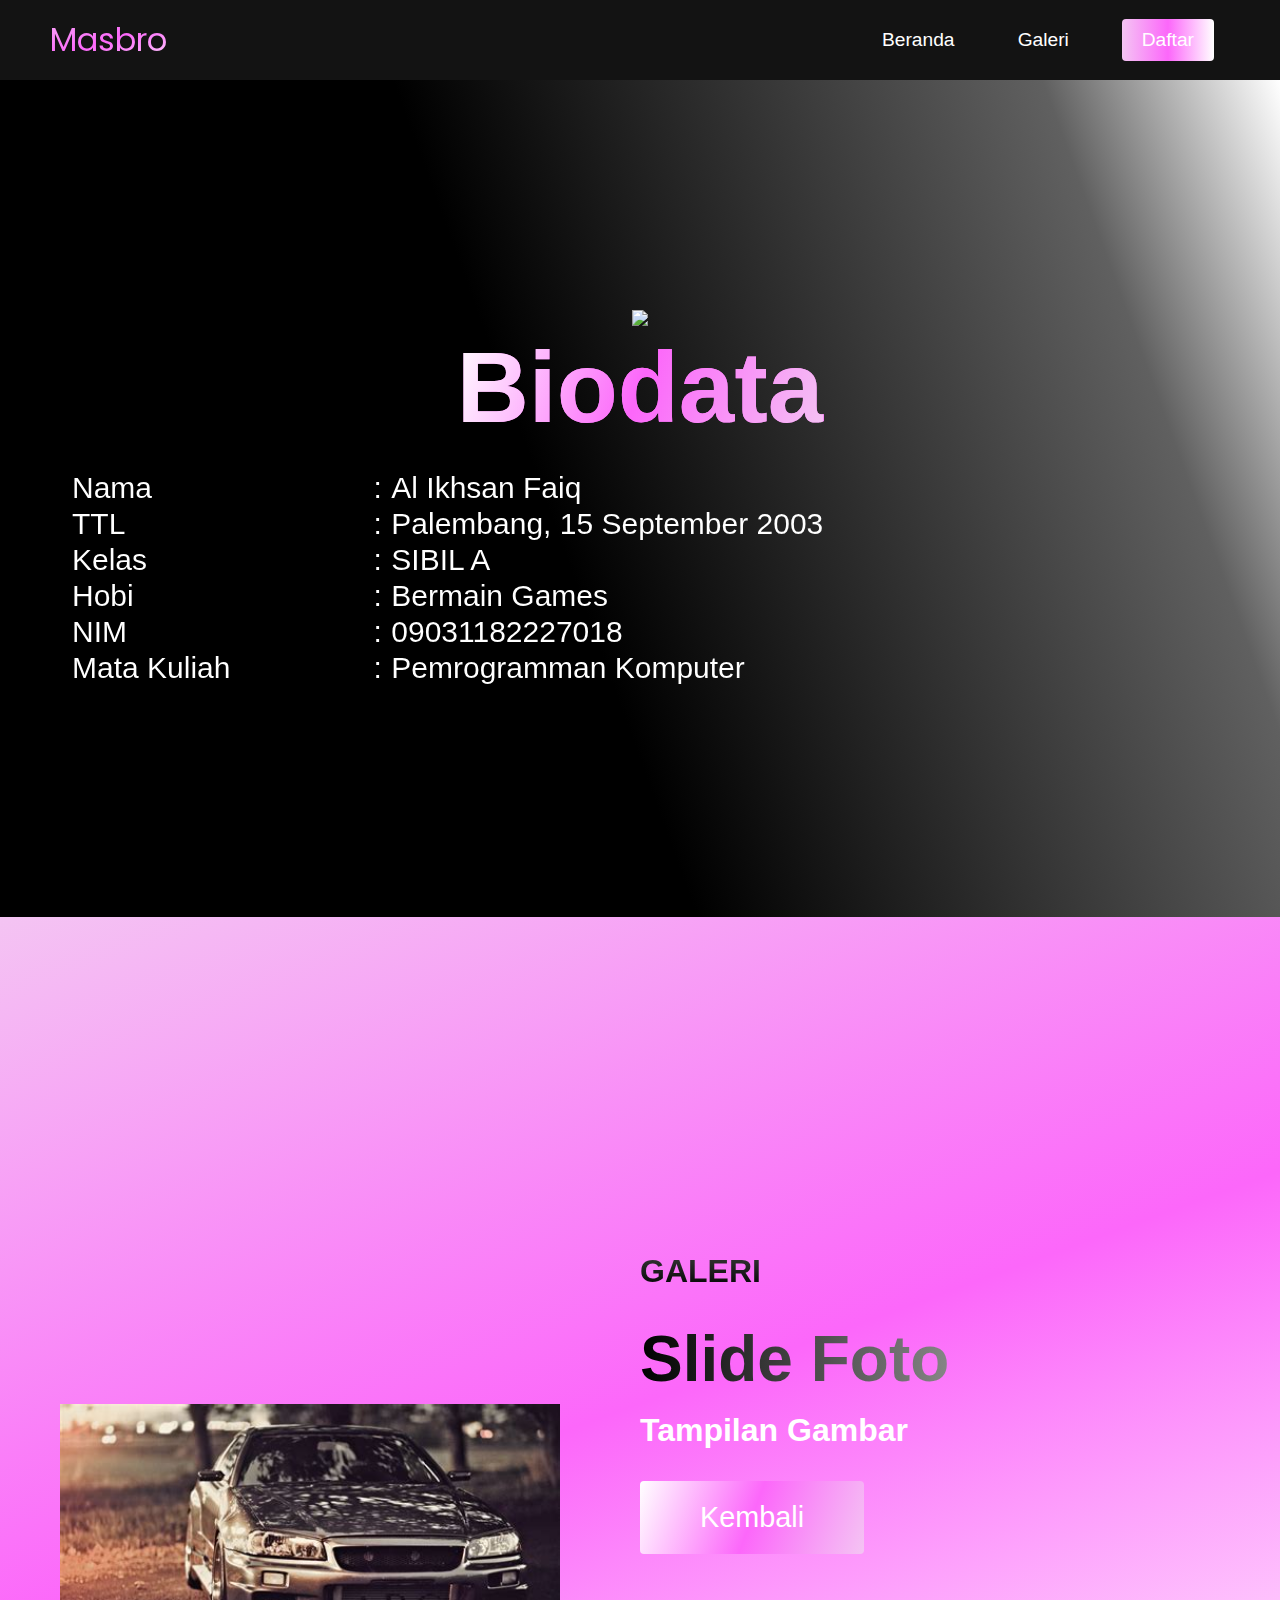
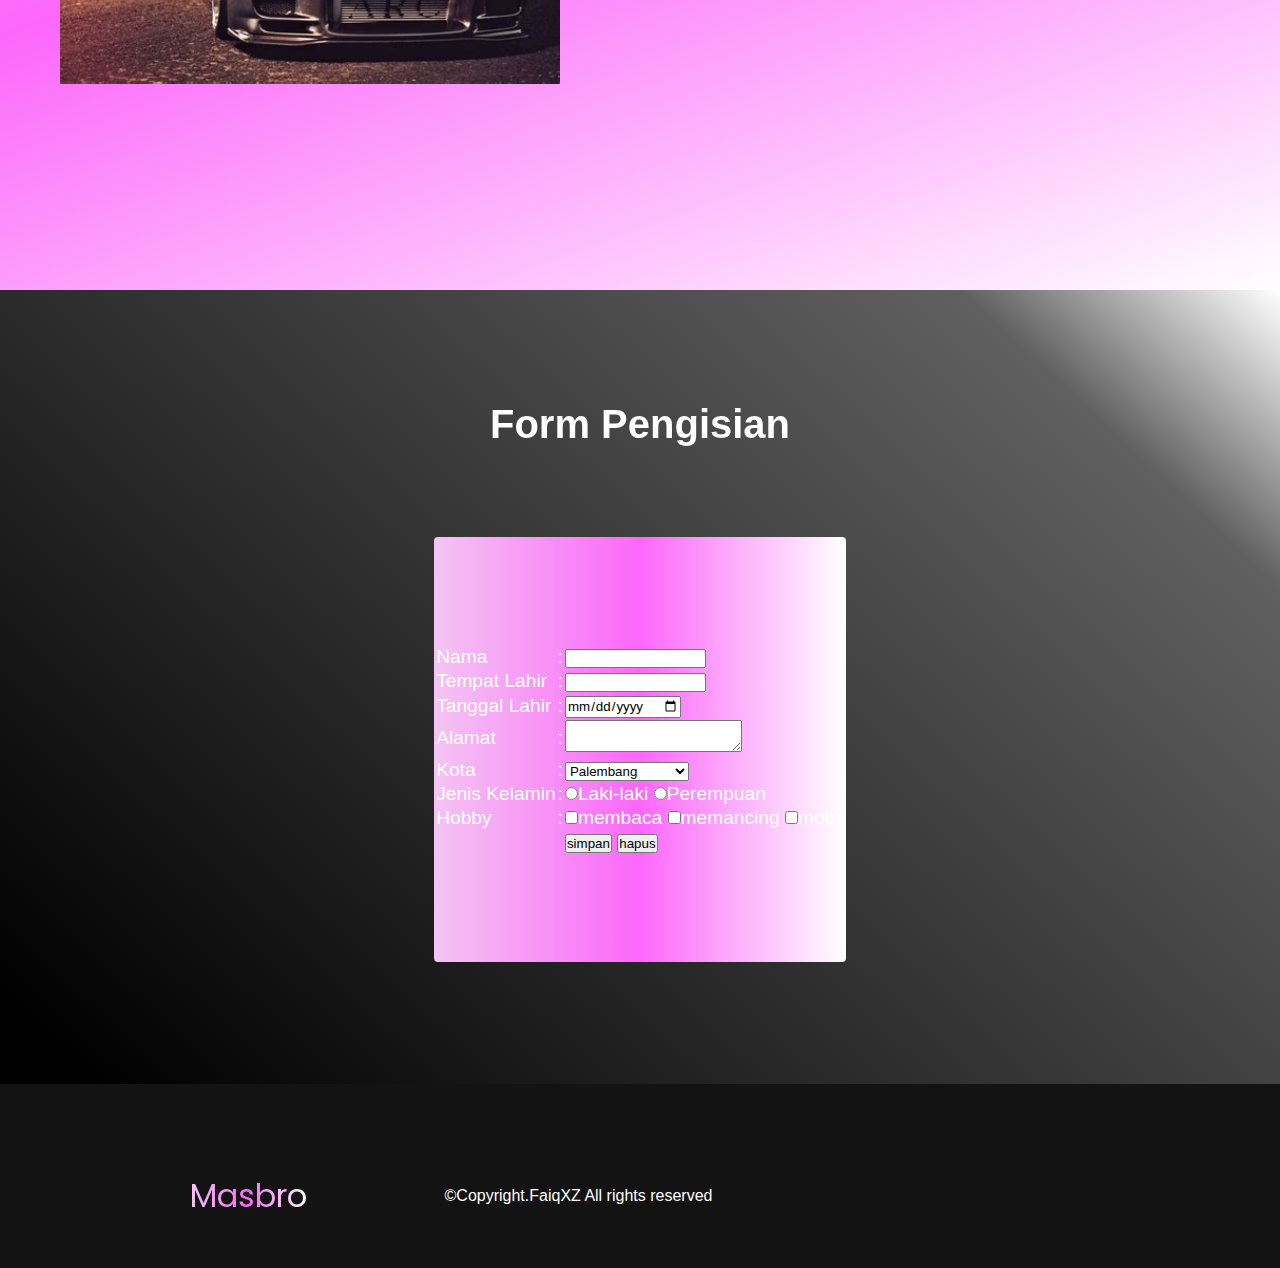
==== index.html @ 1ea8ff4d "Rename biodatapemrog.html to index.html" ====
<!DOCTYPE html>
<html lang="en">
  <head>
    <meta charset="UTF-8" />
    <meta http-equiv="X-UA-Compatible" content="IE=edge" />
    <meta name="viewport" content="width=device-width, initial-scale=1.0" />
    <link rel="stylesheet" href="biodata.css" />
    <link
      href="https://fonts.googleapis.com/css2?family=Poppins:ital,wght@1,800&display=swap"
      rel="stylesheet"
    />
    <link
      rel="stylesheet"
      href="https://use.fontawesome.com/releases/v5.14.0/css/all.css"
      integrity="sha384-HzLeBuhoNPvSl5KYnjx0BT+WB0QEEqLprO+NBkkk5gbc67FTaL7XIGa2w1L0Xbgc"
      crossorigin="anonymous"
    />

    <link rel="icon" type="image/x-icon" href="/Image/Zoro.gif" />
    <title>Biodata</title>
  </head>
  <body>
    <!--NAVBAR BIODATA-->
    <nav class="navbar">
      <div class="navbar__container">
        <a href="#home" id="navbar__logo">Masbro</a>
        <div class="navbar__toggle" id="mobile-menu">
          <span class="bar"></span>
          <span class="bar"></span>
          <span class="bar"></span>
        </div>
        <ul class="navbar__menu">
          <li class="navbar__item">
            <a href="#home" class="navbar__links" id="home-page">Beranda</a>
          </li>
          <li class="navbar__item">
            <a href="#about" class="navbar__links" id="about-page">Galeri</a>
          </li>
          <li class="navbar__btn">
            <a href="#services" class="button" id="services-page">Daftar</a>
          </li>
        </ul>
      </div>
    </nav>
    <!--MAIN BIODATA-->
    <div class="hero" id="home">
      <div class="hero__container">
        <div class="hero__image"><img src="/Image/gear5.gif" /></div>
        <h1 class="hero__heading"><span> Biodata </span></h1>
        <table class="hero__description">
          <tr>
            <td>Nama</td>
            <td>:</td>
            <td>Al Ikhsan Faiq</td>
          </tr>
          <tr>
            <td>TTL</td>
            <td>:</td>
            <td>Palembang, 15 September 2003</td>
          </tr>
          <tr>
            <td>Kelas</td>
            <td>:</td>
            <td>SIBIL A</td>
          </tr>
          <tr>
            <td>Hobi</td>
            <td>:</td>
            <td>Bermain Games</td>
          </tr>
          <tr>
            <td>NIM</td>
            <td>:</td>
            <td>09031182227018</td>
          </tr>
          <tr>
            <td>Mata Kuliah</td>
            <td>:</td>
            <td>Pemrogramman Komputer</td>
          </tr>
        </table>
      </div>
    </div>
    <!--GALERI--->
    <div class="main" id="about">
      <div class="main__container">
        <div class="main__img--container">
          <div class="main__img--card">
            <div class="slider">
              <img src="/Image/image1(r34).jpg" class="slide" />
              <img src="/Image/image2(s15).jpg" class="slide" />
              <img src="/Image/image3(240sx).jpg" class="slide" />
              <img src="/Image/image4(nsx).jpg" class="slide" />
              <img src="/Image/image5(mk4).jpg" class="slide" />
            </div>
            <i class="fas fa-layer-group"></i>
          </div>
        </div>
        <div class="main__content">
          <h1>Galeri</h1>
          <h2>Slide Foto</h2>
          <p>Tampilan Gambar</p>
          <button class="main__btn"><a href="#home">Kembali</a></button>
        </div>
      </div>
    </div>
    <!--Form-->
    <div class="services" id="services">
      <h1>Form Pengisian</h1>
      <div class="services__wrapper">
        <div class="services__card">
          <form action="form.php" method="post">
            <table class="forms">
              <tr>
                <td>Nama</td>
                <td>:</td>
                <td><input type="text" size="15" name="nama" required /></td>
              </tr>
              <tr>
                <td>Tempat Lahir</td>
                <td>:</td>
                <td>
                  <input type="text" size="15" name="Tempat_Lahir" required />
                </td>
              </tr>
              <tr>
                <td>Tanggal Lahir</td>
                <td>:</td>
                <td>
                  <input type="date" size="15" name="Tanggal_Lahir" required />
                </td>
              </tr>
              <tr>
                <td>Alamat</td>
                <td>:</td>
                <td><textarea name="alamat"> </textarea></td>
              </tr>
              <tr>
                <td>Kota</td>
                <td>:</td>
                <td>
                  <select name="kota">
                    <optgroup label="Sumatera Selatan">
                      <option value="Palembang">Palembang</option>
                      <option value="Lahat">Lahat</option>
                      <option value="pagaralam">pagaralam</option>
                    </optgroup>
                    <optgroup label="Jawa Barat">
                      <option value="cirebon">cirebon</option>
                      <option value="cikampek">cikampek</option>
                      <option value="tangerang">tangerang</option>
                    </optgroup>
                    <optgroup label="Jakarta">
                      <option value="jakarta utara">jakarta utara</option>
                      <option value="depok">depok</option>
                      <option value="jakarta selatan">jakarta selatan</option>
                    </optgroup>
                  </select>
                </td>
              </tr>
              <tr>
                <td>Jenis Kelamin</td>
                <td>:</td>
                <td>
                  <input type="radio" name="jk" value="Laki-laki" />Laki-laki
                  <input type="radio" name="jk" value="Perempuan" />Perempuan
                </td>
              </tr>
              <tr>
                <td>Hobby</td>
                <td>:</td>
                <td>
                  <input type="checkbox" name="hobi" value="membaca" />membaca
                  <input
                    type="checkbox"
                    name="hobi"
                    value="memancing"
                  />memancing
                  <input type="checkbox" name="hobi" value="mobil" />mobil
                </td>
              </tr>
              <tr>
                <td></td>
                <td></td>
                <td>
                  <input type="submit" name="save" value="simpan" />
                  <input type="reset" name="cancel" value="hapus" />
                </td>
              </tr>
            </table>
          </form>
        </div>
      </div>
    </div>

    <!--footer-->
    <div class="footer__container">
      <section class="social__media">
        <div class="social__media--wrap">
          <div class="footer__logo">
            <a href="#" id="footer__logo">Masbro</a>
          </div>
          <p class="website__rights">©Copyright.FaiqXZ All rights reserved</p>
          <div class="social__icons">
            <a href="#" class="social__icon--link"
              ><i class="fab fa-facebook"></i
            ></a>
            <a
              href="https://www.instagram.com/faiq.xz/"
              target="_blank"
              class="social__icon--link"
              ><i class="fab fa-instagram"></i
            ></a>
            <a href="#" class="social__icon--link"
              ><i class="fab fa-youtube"></i
            ></a>
            <a
              href="https://www.linkedin.com/in/al-ikhsan-faiq-494a19263/"
              target="_blank"
              class="social__icon--link"
              ><i class="fab fa-linkedin"></i
            ></a>
            <a href="#" class="social__icon--link"
              ><i class="fab fa-twitter"></i
            ></a>
          </div>
        </div>
      </section>
    </div>
    <script src="biodata.js"></script>
  </body>
</html>
---- biodata.css ----
* {
  box-sizing: border-box;
  margin: 0;
  padding: 0;
  font-family: "Kumbh Sans", sans-serif;
  scroll-behavior: smooth;
}
.navbar {
  background: #131313;
  height: 80px;
  display: flex;
  justify-content: center;
  align-items: center;
  font-size: 1.2rem;
  position: sticky;
  top: 0;
  z-index: 999;
}

.navbar__container {
  display: flex;
  justify-content: space-between;
  height: 80px;
  z-index: 1;
  width: 100%;
  max-width: 1300px;
  margin: 0 auto;
  padding: 0 50px;
}

#navbar__logo {
  background-color: #fff;
  background-image: linear-gradient(
    160deg,
    #f4c4f3 0%,
    #fc67fa 50%,
    #ffffff 100%
  );
  background-size: 100%;
  -webkit-background-clip: text;
  -moz-background-clip: text;
  -webkit-text-fill-color: transparent;
  -moz-text-fill-color: transparent;
  display: flex;
  align-items: center;
  cursor: pointer;
  text-decoration: none;
  font-size: 2rem;
  font-family: "poppins", "consolas", "sans-serif";
}

.navbar__menu {
  display: flex;
  align-items: center;
  list-style: none;
}

.navbar__item {
  height: 80px;
}

.navbar__links {
  color: #fff;
  display: flex;
  align-items: center;
  justify-content: center;
  width: 125px;
  text-decoration: none;
  height: 100%;
  transition: all 0.3s ease;
}

.navbar__btn {
  display: flex;
  justify-content: center;
  align-items: center;
  padding: 0 1rem;
  width: 100%;
}

.button {
  display: flex;
  justify-content: center;
  align-items: center;
  text-decoration: none;
  padding: 10px 20px;
  height: 100%;
  width: 100%;
  border: none;
  outline: none;
  border-radius: 4px;
  background: #fc67fa;
  background: -webkit-linear-gradient(
    160deg,
    #f4c4f3 0%,
    #fc67fa 50%,
    #ffffff 100%
  );
  background: linear-gradient(to right, #f4c4f3 0%, #fc67fa 50%, #ffffff 100%);
  color: #fff;
  transition: all 0.3s ease;
}

.navbar__links:hover {
  color: #fc67fa;
  transition: all 0.3s ease;
}

@media screen and (max-width: 960px) {
  .navbar__container {
    display: flex;
    justify-content: space-between;
    height: 80px;
    z-index: 1;
    width: 100%;
    max-width: 1300px;
    padding: 0;
  }

  .navbar__menu {
    display: grid;
    grid-template-columns: auto;
    margin: 0;
    width: 100%;
    position: absolute;
    top: -1000px;
    opacity: 1;
    transition: all 0.5s ease;
    z-index: -1;
  }

  .navbar__menu.active {
    background: #131313;
    top: 100%;
    opacity: 1;
    transition: all 0.5s ease;
    z-index: 99;
    height: 60vh;
    font-size: 1.6rem;
  }

  #navbar__logo {
    padding-left: 25px;
  }

  .navbar__toggle .bar {
    width: 25px;
    height: 3px;
    margin: 5px auto;
    transition: all 0.3s ease-in-out;
    background: #fff;
  }

  .navbar__item {
    width: 100%;
  }

  .navbar__links {
    text-align: center;
    padding: 2rem;
    width: 100%;
    display: table;
  }

  .navbar__btn {
    padding-bottom: 2rem;
  }

  .button {
    display: flex;
    justify-content: center;
    align-items: center;
    width: 80%;
    height: 80px;
    margin: 0;
  }

  #mobile-menu {
    position: absolute;
    top: 20%;
    right: 5%;
    transform: translate(5%, 20%);
  }

  .navbar__toggle .bar {
    display: block;
    cursor: pointer;
  }

  #mobile-menu.is-active .bar:nth-child(2) {
    opacity: 0;
  }

  #mobile-menu.is-active .bar:nth-child(1) {
    transform: translateY(8px) rotate(45deg);
  }

  #mobile-menu.is-active .bar:nth-child(3) {
    transform: translateY(-8px) rotate(-45deg);
  }
}

/* MAIN */
.hero {
  background: #000000;
  background-color: #000000;
  background-image: linear-gradient(
    70deg,
    #000000 44%,
    #606060 85%,
    #ffffff 100%
  );
  padding: 200px 0;
}

.hero__container {
  display: flex;
  flex-direction: column;
  justify-content: left;
  align-items: left;
  max-width: 1200px;
  margin: 0 auto;
  height: 90%;
  text-align: center;
  padding: 30px;
}

.hero__heading {
  font-size: 100px;
  margin-bottom: 24px;
  color: #fff;
  background: #fff;
  background: -webkit-linear-gradient(
    160deg,
    #f4c4f3 0%,
    #fc67fa 50%,
    #ffffff 100%
  );
  background: linear-gradient(to rightrgb(255, 0, 0), #fc67fa);
  -webkit-background-clip: text;
  -moz-background-clip: text;
  -webkit-text-fill-color: transparent;
  -moz-text-fill-color: transparent;
}

.hero__heading span {
  font-size: 100px;
  margin-bottom: 24px;
  color: #fff;
  background: #fff;
  background: -webkit-linear-gradient(
    160deg,
    #f4c4f3 0%,
    #fc67fa 50%,
    #ffffff 100%
  );
  background: linear-gradient(to rightrgb(255, 0, 0), #fc67fa);
  -webkit-background-clip: text;
  -moz-background-clip: text;
  -webkit-text-fill-color: transparent;
  -moz-text-fill-color: transparent;
}

.hero__description {
  font-size: 30px;
  text-align: left;
  background: #fff;
  background: -webkit-linear-gradient(to right, #fff, #000000);
  background: linear-gradient(to right#fff, #000000);
  -webkit-background-clip: text;
  -moz-background-clip: text;
  -webkit-text-fill-color: transparent;
  -moz-text-fill-color: transparent;
}

.highlight {
  border-bottom: 4px solid rgb(255, 255, 255);
}

@media screen and (max-width: 768px) {
  .hero__heading {
    font-size: 60px;
  }

  .hero__description {
    font-size: 40px;
  }
}
/* galeri */
.main {
  background-color: #f4c4f3;
  background-image: linear-gradient(
    160deg,
    #f4c4f3 0%,
    #fc67fa 50%,
    #ffffff 100%
  );
  padding: 21rem 0;
}

.main__container {
  display: grid;
  grid-template-columns: 1fr 1fr;
  align-items: center;
  justify-content: center;
  margin: 0 auto;
  height: 90%;
  z-index: 1;
  width: 100%;
  max-width: 1300px;
  padding: 0 50px;
}

.main__content {
  color: #fff;
  width: 100%;
}

.main__content h1 {
  font-size: 2rem;
  background-color: #000000;
  background-image: linear-gradient(to top, #000000 0%, #393939 100%);
  background-size: 100%;
  -webkit-background-clip: text;
  -moz-background-clip: text;
  -webkit-text-fill-color: transparent;
  -moz-text-fill-color: transparent;
  text-transform: uppercase;
  margin-bottom: 32px;
}

.main__content h2 {
  font-size: 4rem;
  background: #000000;
  background: -webkit-linear-gradient(to right, #000000 0%, #ffffff 100%);
  background: linear-gradient(to right, #000000 0%, #ffffff 100%);
  background-size: 100%;
  -webkit-background-clip: text;
  -moz-background-clip: text;
  -webkit-text-fill-color: transparent;
  -moz-text-fill-color: transparent;
}

.main__content p {
  margin-top: 1rem;
  font-size: 2rem;
  font-weight: 700;
}

.main__btn {
  font-size: 1.8rem;
  background: #833ab4;
  background: -webkit-linear-gradient(
    160deg,
    #f4c4f3 0%,
    #fc67fa 50%,
    #ffffff 100%
  );
  background: linear-gradient(to rightrgb(255, 0, 0), #fc67fa);
  padding: 20px 60px;
  border: none;
  border-radius: 4px;
  margin-top: 2rem;
  cursor: pointer;
  position: relative;
  transition: all 0.35s;
  outline: none;
}

.main__btn a {
  position: relative;
  z-index: 2;
  color: #fff;
  text-decoration: none;
}

.main__btn:after {
  position: absolute;
  content: "";
  top: 0;
  left: 0;
  width: 0;
  height: 100%;
  background: #000000;
  transition: all 0.35s;
  border-radius: 4px;
}

.main__btn:hover {
  color: #fff;
}

.main__btn:hover:after {
  width: 100%;
}

.main__img--container {
  text-align: center;
}

.main__img--card {
  margin: 10px;
  height: 200px;
  width: 500px;
  border-radius: 4px;
  display: flex;
  flex-direction: column;
  justify-content: center;
  color: #fff;
}

.slider {
  width: 100%;
  height: auto;
  position: relative;
}

.slide {
  width: 100%;
  height: auto;
  position: absolute;
  top: 0;
  left: 0;
  opacity: 0;
  transition: opacity 0.5s ease-in-out;
}

.slide.active {
  opacity: 1;
}

.fa-layer-group,
.fa-users {
  font-size: 14rem;
}

/* Mobile Responsive */
@media screen and (max-width: 1100px) {
  .main__container {
    display: grid;
    grid-template-columns: 1fr;
    align-items: center;
    justify-content: center;
    width: 100%;
    margin: 0 auto;
    height: 90%;
  }

  .main__img--container {
    display: flex;
    justify-content: center;
  }

  .main__img--card {
    height: 425px;
    width: 425px;
  }

  .main__content {
    text-align: center;
    margin-bottom: 4rem;
  }

  .main__content h1 {
    font-size: 2.5rem;
    margin-top: 2rem;
  }

  .main__content h2 {
    font-size: 3rem;
  }

  .main__content p {
    margin-top: 1rem;
    font-size: 1.5rem;
  }
}

@media screen and (max-width: 480px) {
  .main__img--card {
    width: 250px;
    height: 250px;
  }

  .fa-users,
  .fa-layer-group {
    font-size: 4rem;
  }

  .main__content h1 {
    font-size: 2rem;
    margin-top: 3rem;
  }
  .main__content h2 {
    font-size: 2rem;
  }

  .main__content p {
    margin-top: 2rem;
  }

  .main__btn {
    padding: 12px 36px;
    margin: 2.5rem 0;
  }
}
/* form */
.services {
  background: #000000;
  background-color: #000000;
  background-image: linear-gradient(
    43deg,
    #000000 4%,
    #606060 85%,
    #ffffff 100%
  );
  display: flex;
  flex-direction: column;
  justify-content: center;
  align-items: center;
  height: 100%;
  padding: 7rem 0;
}

.services h1 {
  font-size: 60px;
  background: #fff;
  background: -webkit-linear-gradient(to right, #fff, #000000);
  background: linear-gradient(to right#fff, #000000);
  background-size: 100%;
  -webkit-background-clip: text;
  -moz-background-clip: text;
  -webkit-text-fill-color: transparent;
  -moz-text-fill-color: transparent;
  margin-bottom: 5rem;
  font-size: 2.5rem;
}

.services__wrapper {
  display: flex;
}

.services__card {
  margin: 10px;
  height: 425px;
  width: px;
  border-radius: 4px;
  display: flex;
  flex-direction: column;
  justify-content: center;
  color: #fff;
  background: -webkit-linear-gradient(
    160deg,
    #f4c4f3 0%,
    #fc67fa 50%,
    #ffffff 100%
  );
  background: linear-gradient(to right, #f4c4f3 0%, #fc67fa 50%, #ffffff 100%);
  transition: 0.3s ease-in;
}

.services__card h2 {
  text-align: center;
}

.services__card p {
  text-align: center;
  margin-top: 24px;
  font-size: 20px;
}

.services__btn {
  display: flex;
  justify-content: center;
  margin-top: 16px;
}

.services__card button {
  color: #fff;
  padding: 14px 24px;
  border: none;
  outline: none;
  border-radius: 4px;
  background: #131313;
  font-size: 1rem;
}

.services__card button:hover {
  cursor: pointer;
}

.services__card:hover {
  transform: scale(1.075);
  transition: 0.3s ease-in;
  cursor: pointer;
}

.forms {
  font-size: 1.2rem;
  
}

@media screen and (max-width: 1300px) {
  .services__wrapper {
    grid-template-columns: 1fr 1fr;
  }
}

@media screen and (max-width: 768px) {
  .services__wrapper {
    grid-template-columns: 1fr;
  }
}


/* footer */
.footer__container {
  background-color: #131313;
  padding: 3rem 0;
  display: flex;
  flex-direction: column;
  justify-content: center;
  align-items: center;
}

#footer__logo {
  background-color: #fff;
  background-image: linear-gradient(
    to right,
    #f4c4f3 0%,
    #fc67fa 50%,
    #ffffff 100%
  );
  background-size: 100%;
  -webkit-background-clip: text;
  -moz-background-clip: text;
  -webkit-text-fill-color: transparent;
  -moz-text-fill-color: transparent;
  display: flex;
  align-items: center;
  cursor: pointer;
  text-decoration: none;
  font-size: 2rem;
  font-family: "poppins", "consolas", "sans-serif";
}

.footer__links {
  width: 100%;
  max-width: 1000px;
  display: flex;
  justify-content: center;
}

.footer__link--wrapper {
  display: flex;
}

.footer__link--items {
  display: flex;
  flex-direction: column;
  align-items: flex-start;
  margin: 16px;
  text-align: left;
  width: 160px;
  box-sizing: border-box;
}

.footer__link--items h2 {
  margin-bottom: 16px;
  color: #fff;
}

.footer__link--items a {
  color: #fff;
  text-decoration: none;
  margin-bottom: 0.5rem;
  transition: 0.3 ease-out;
}

.footer__link--items a:hover {
  color: #e9e9e9;
  transition: 0.3 ease-out;
}

.social__icon--link {
  color: #fff;
  font-size: 24px;
}

.social__media {
  max-width: 1000px;
  width: 100%;
}

.social__media--wrap {
  display: flex;
  justify-content: space-between;
  align-items: center;
  width: 90%;
  max-width: 1000px;
  margin: 40px auto 0 auto;
}

.social__icons {
  display: flex;
  justify-content: space-between;
  align-items: center;
  width: 240px;
}

.website__rights {
  color: #fff;
}

@media screen and (max-width: 820px) {
  .footer__links {
    padding-top: 2rem;
  }

  #footer__logo {
    margin-bottom: 2rem;
  }

  .website__rights {
    margin-bottom: 2rem;
  }

  .footer__link--wrapper {
    flex-direction: column;
  }

  .social__media--wrap {
    flex-direction: column;
  }
}

@media screen and (max-width: 480px) {
  .footer__link--items {
    margin: 0;
    padding: 10px;
    width: 100%;
  }
}
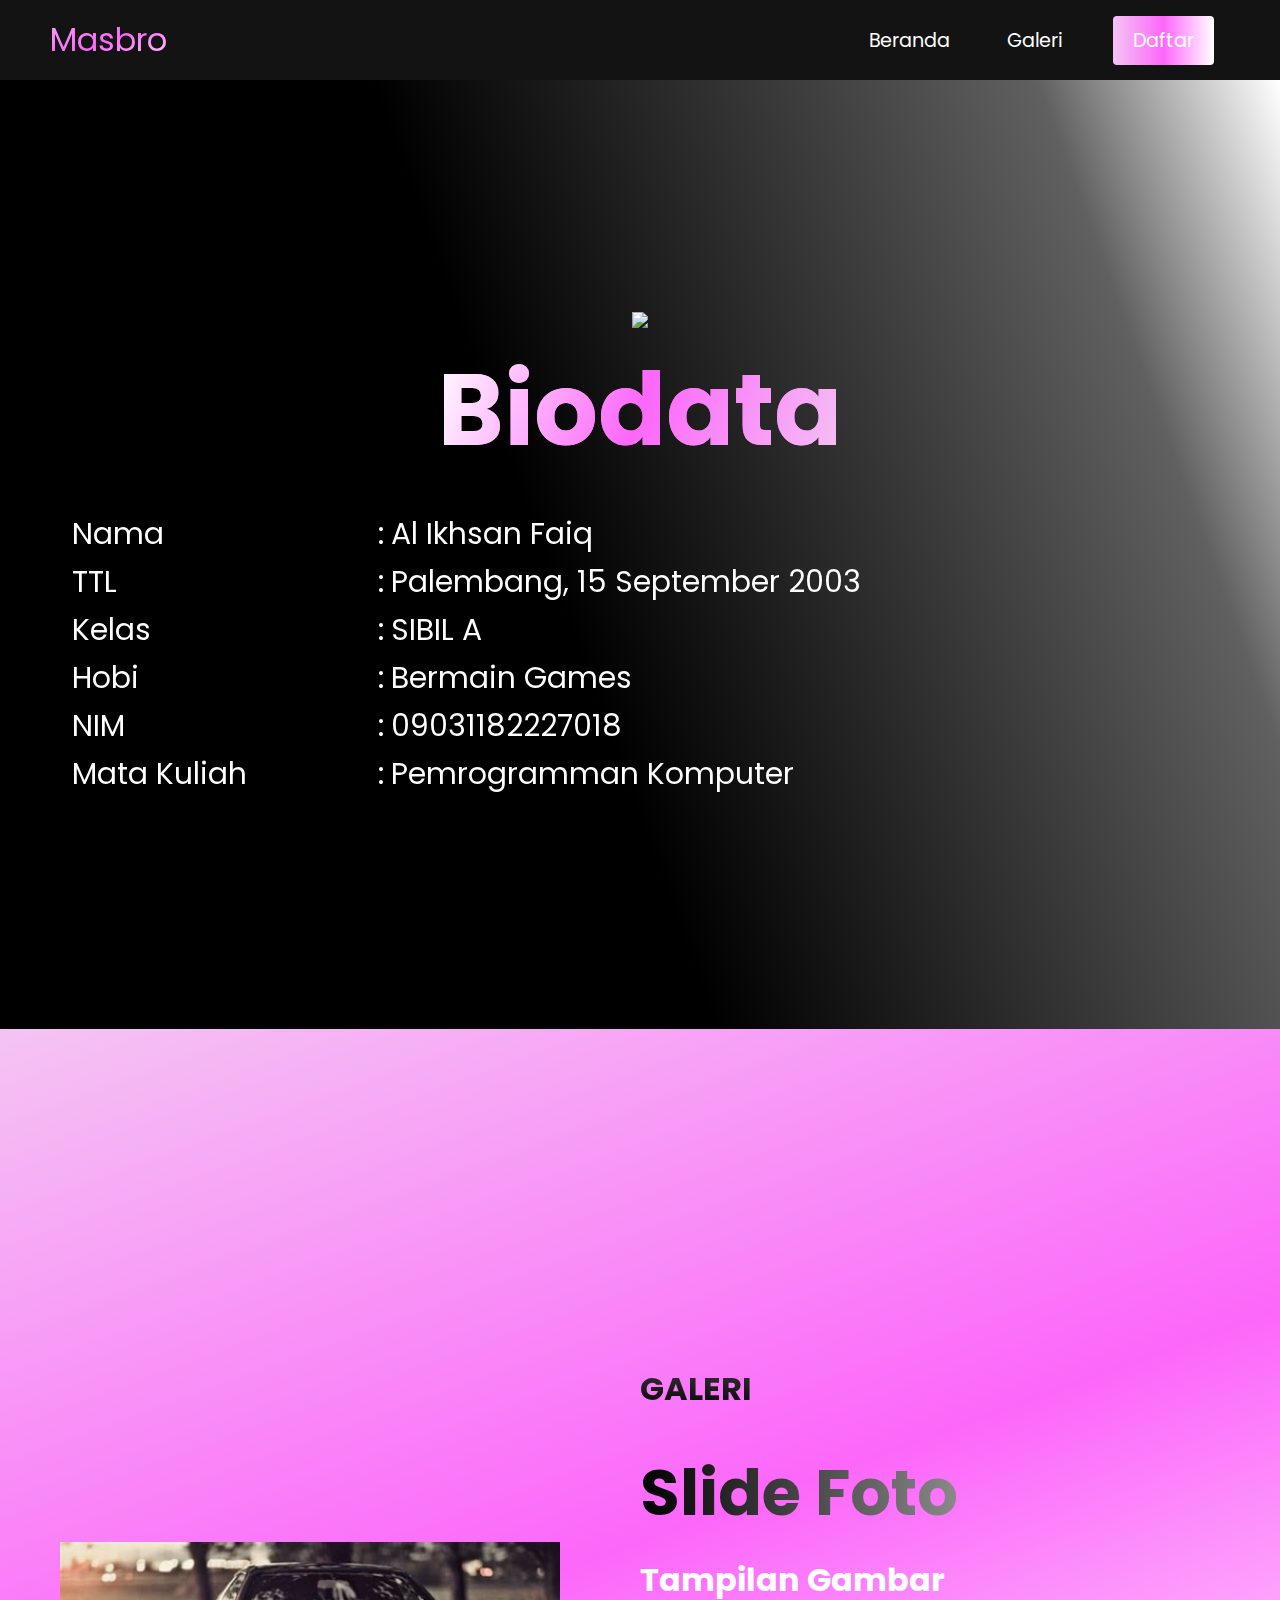
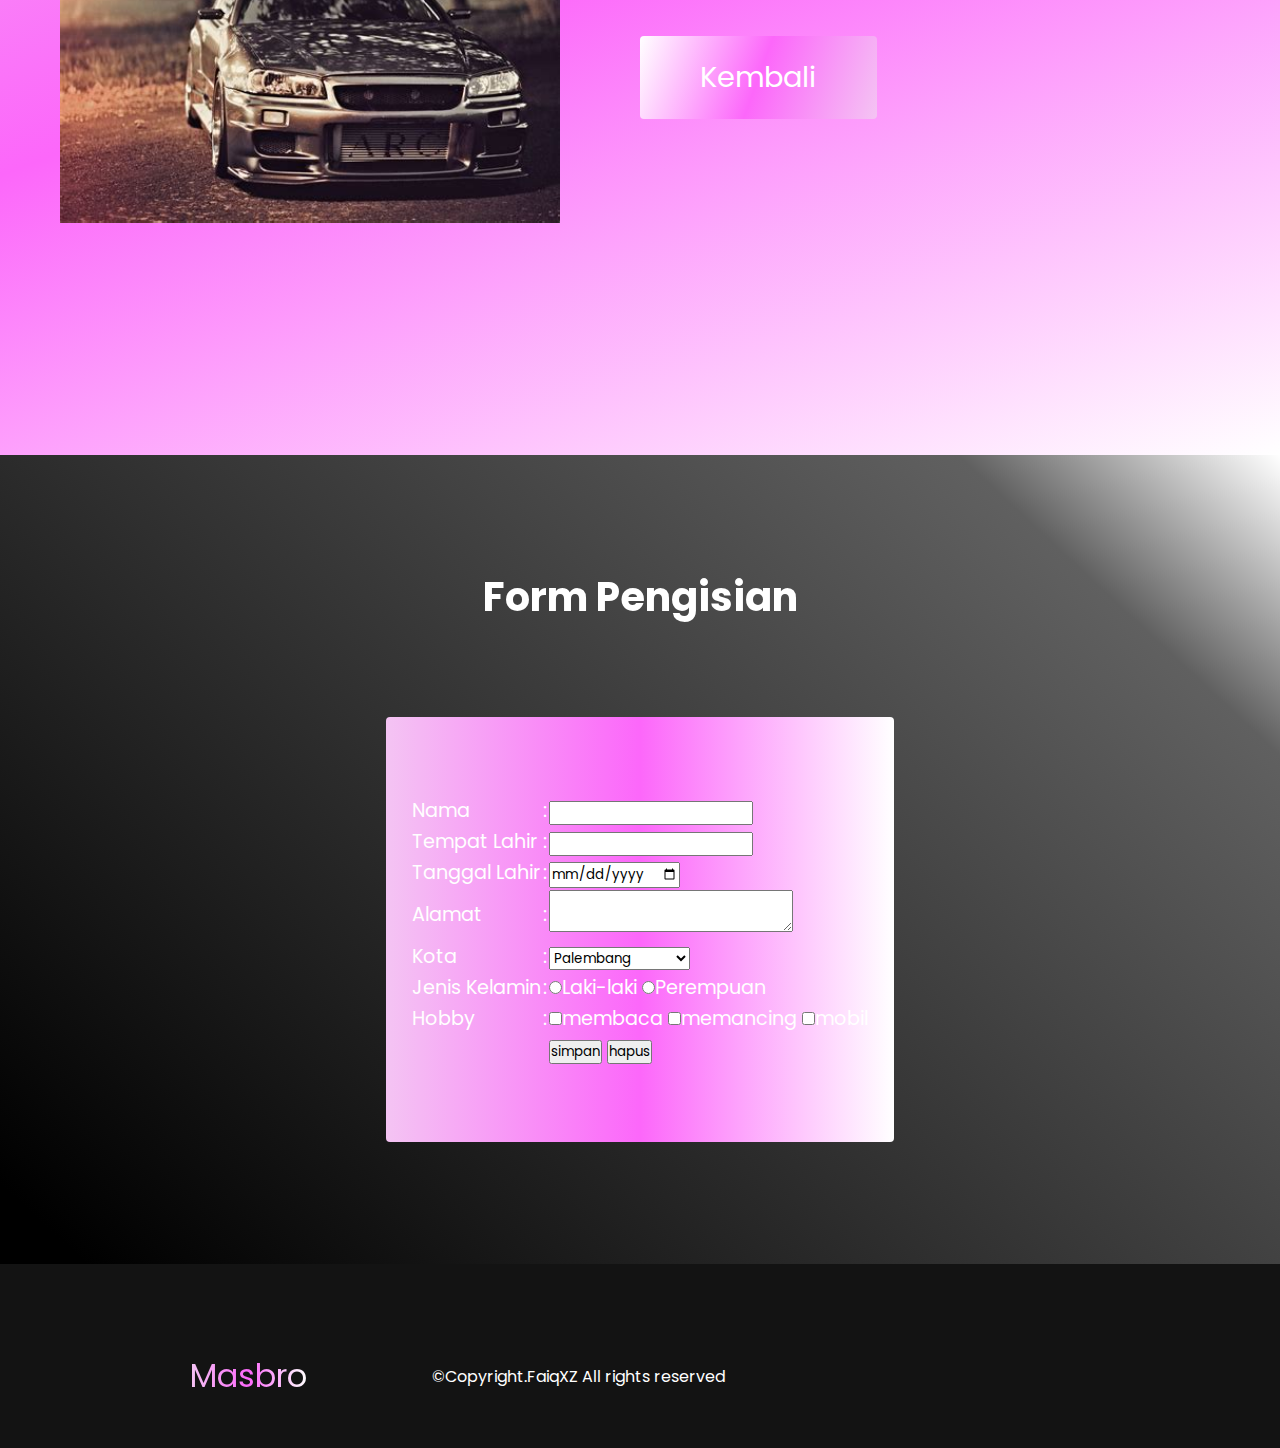
==== commit 919c108e: "ubah font ke poppins" ====
--- a/index.html
+++ b/index.html
@@ -16,6 +16,13 @@
       crossorigin="anonymous"
     />
 
+    <link rel="preconnect" href="https://fonts.googleapis.com" />
+    <link rel="preconnect" href="https://fonts.gstatic.com" crossorigin />
+    <link
+      href="https://fonts.googleapis.com/css2?family=Poppins:wght@400;600;700;800;900&display=swap"
+      rel="stylesheet"
+    />
+
     <link rel="icon" type="image/x-icon" href="/Image/Zoro.gif" />
     <title>Biodata</title>
   </head>
@@ -45,7 +52,7 @@
     <!--MAIN BIODATA-->
     <div class="hero" id="home">
       <div class="hero__container">
-        <div class="hero__image"><img src="/Image/gear5.gif" /></div>
+        <div class="hero__image"><img src="./Image/gear5.gif" /></div>
         <h1 class="hero__heading"><span> Biodata </span></h1>
         <table class="hero__description">
           <tr>
@@ -87,11 +94,11 @@
         <div class="main__img--container">
           <div class="main__img--card">
             <div class="slider">
-              <img src="/Image/image1(r34).jpg" class="slide" />
-              <img src="/Image/image2(s15).jpg" class="slide" />
-              <img src="/Image/image3(240sx).jpg" class="slide" />
-              <img src="/Image/image4(nsx).jpg" class="slide" />
-              <img src="/Image/image5(mk4).jpg" class="slide" />
+              <img src="./Image/image1(r34).jpg" class="slide" />
+              <img src="./Image/image2(s15).jpg" class="slide" />
+              <img src="./Image/image3(240sx).jpg" class="slide" />
+              <img src="./Image/image4(nsx).jpg" class="slide" />
+              <img src="./Image/image5(mk4).jpg" class="slide" />
             </div>
             <i class="fas fa-layer-group"></i>
           </div>
--- a/biodata.css
+++ b/biodata.css
@@ -2,7 +2,7 @@
   box-sizing: border-box;
   margin: 0;
   padding: 0;
-  font-family: "Kumbh Sans", sans-serif;
+  font-family: "Poppins", sans-serif;
   scroll-behavior: smooth;
 }
 .navbar {
@@ -542,6 +542,7 @@
 
 .services__card {
   margin: 10px;
+  padding: 0 24px;
   height: 425px;
   width: px;
   border-radius: 4px;
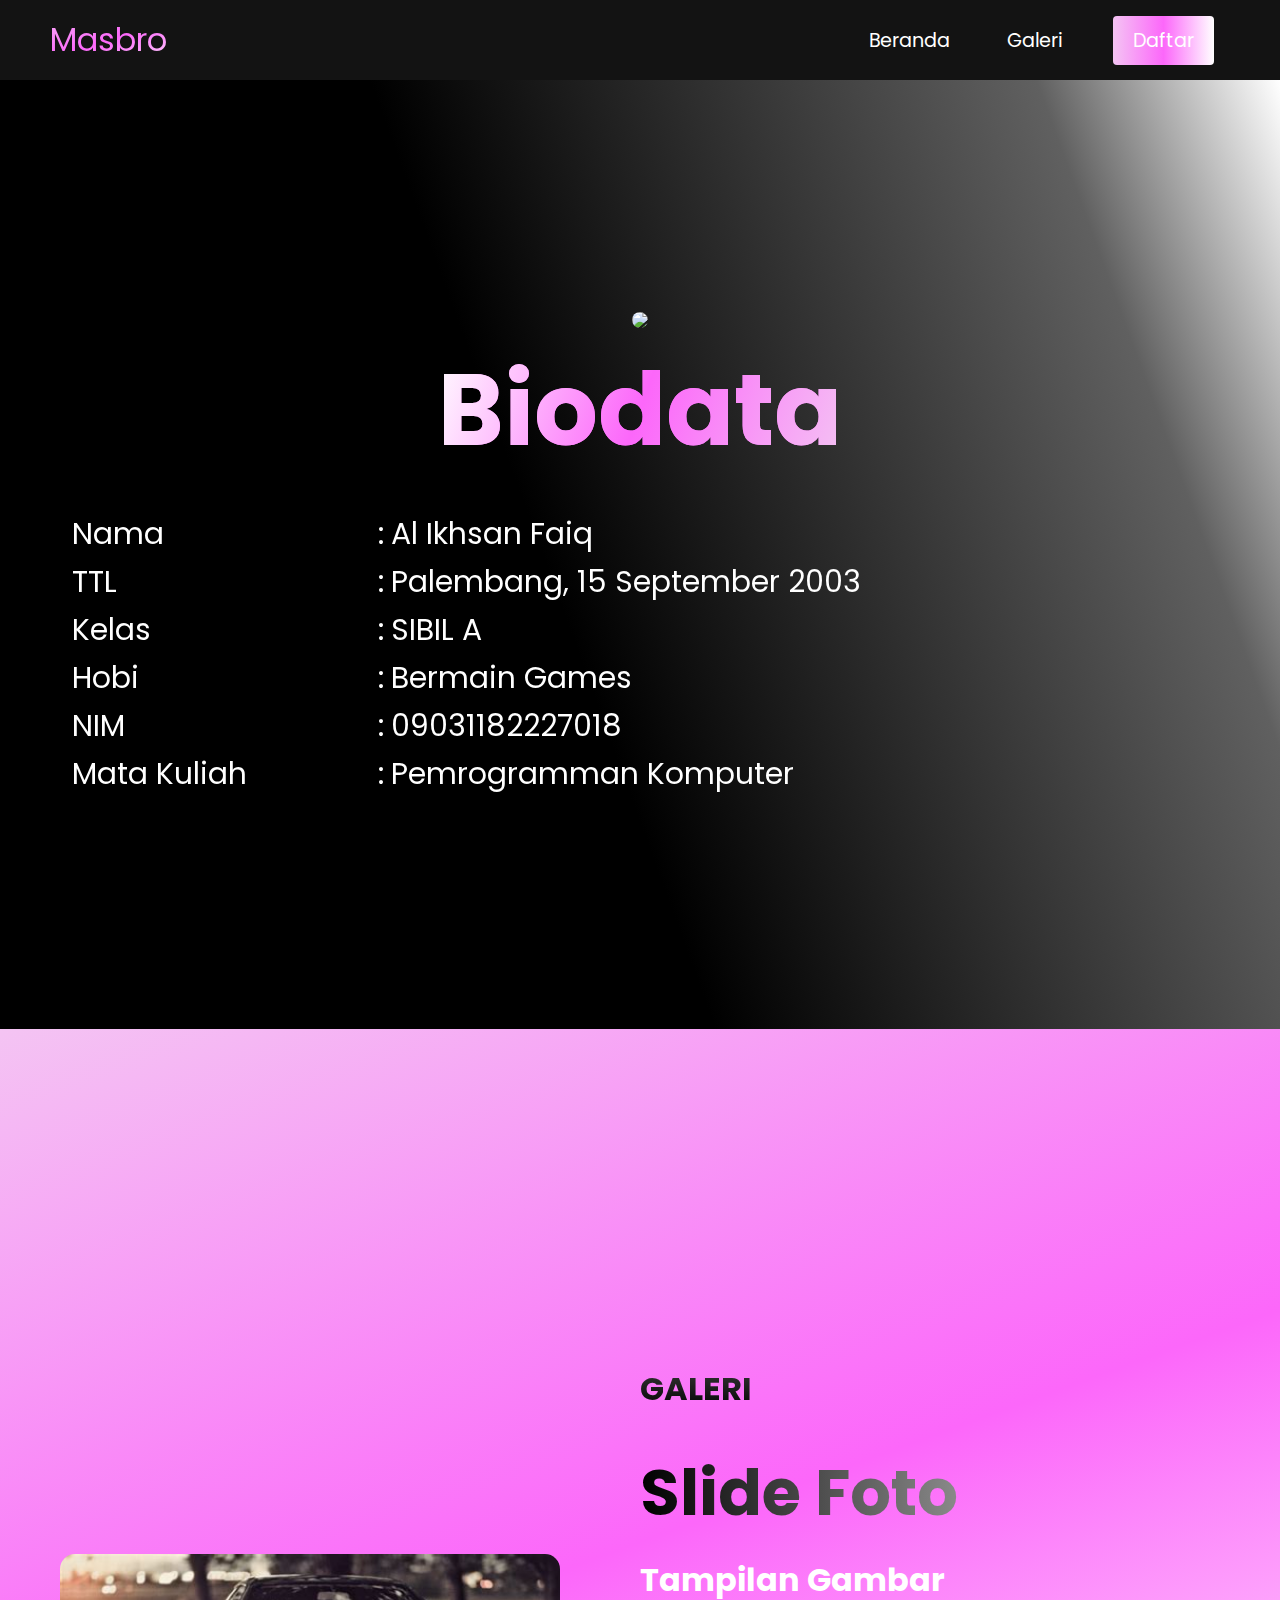
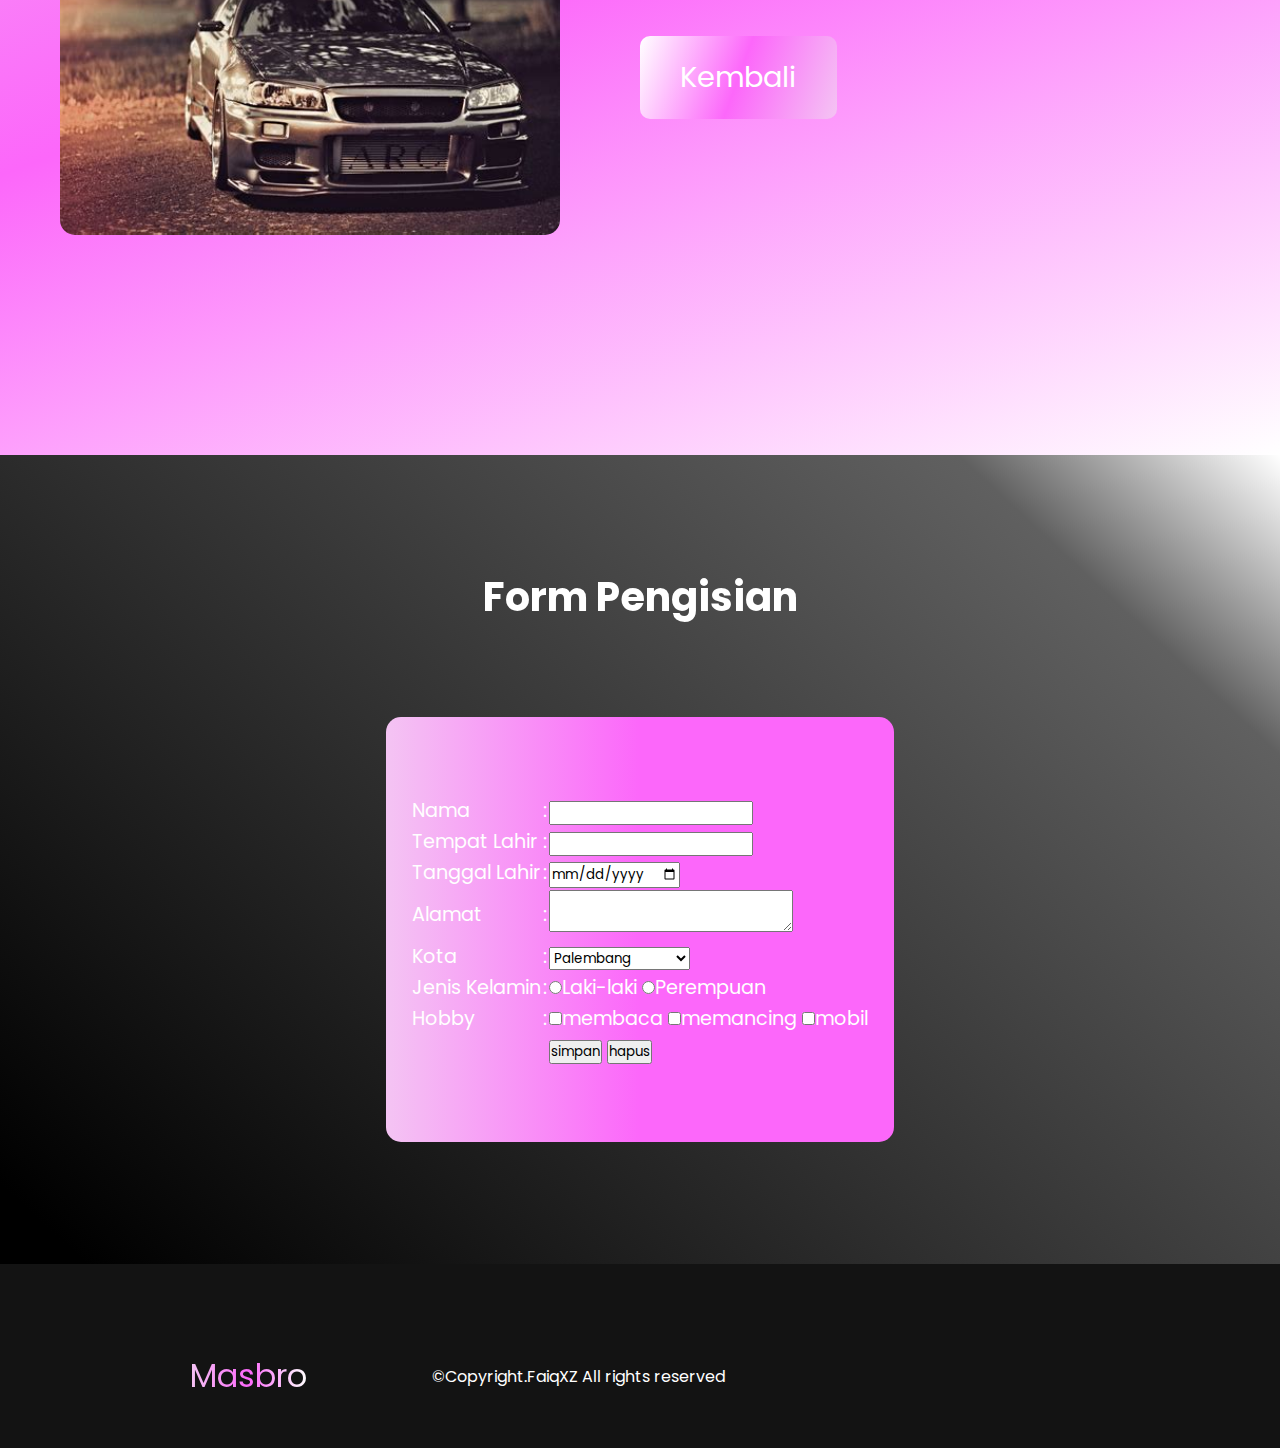
==== commit 20c8405a: "title change" ====
--- a/index.html
+++ b/index.html
@@ -24,7 +24,7 @@
     />
 
     <link rel="icon" type="image/x-icon" href="/Image/Zoro.gif" />
-    <title>Biodata</title>
+    <title>Faiq's Website</title>
   </head>
   <body>
     <!--NAVBAR BIODATA-->
--- a/biodata.css
+++ b/biodata.css
@@ -223,6 +223,14 @@
   height: 90%;
   text-align: center;
   padding: 30px;
+}
+
+img[src="./Image/gear5.gif"] {
+  border-radius: 10px;
+  -webkit-border-radius: 10px;
+  -moz-border-radius: 10px;
+  -ms-border-radius: 10px;
+  -o-border-radius: 10px;
 }
 
 .hero__heading {
@@ -357,14 +365,18 @@
     #ffffff 100%
   );
   background: linear-gradient(to rightrgb(255, 0, 0), #fc67fa);
-  padding: 20px 60px;
+  padding: 20px 40px;
   border: none;
-  border-radius: 4px;
+  border-radius: 10px;
   margin-top: 2rem;
   cursor: pointer;
   position: relative;
   transition: all 0.35s;
   outline: none;
+  -webkit-border-radius: 10px;
+  -moz-border-radius: 10px;
+  -ms-border-radius: 10px;
+  -o-border-radius: 10px;
 }
 
 .main__btn a {
@@ -395,18 +407,24 @@
 }
 
 .main__img--container {
+  margin-top: 4px;
+  height: 250px;
   text-align: center;
 }
 
 .main__img--card {
   margin: 10px;
-  height: 200px;
+  height: 250px;
   width: 500px;
   border-radius: 4px;
   display: flex;
   flex-direction: column;
   justify-content: center;
   color: #fff;
+  -webkit-border-radius: 4px;
+  -moz-border-radius: 4px;
+  -ms-border-radius: 4px;
+  -o-border-radius: 4px;
 }
 
 .slider {
@@ -423,6 +441,11 @@
   left: 0;
   opacity: 0;
   transition: opacity 0.5s ease-in-out;
+  border-radius: 15px;
+  -webkit-border-radius: 15px;
+  -moz-border-radius: 15px;
+  -ms-border-radius: 15px;
+  -o-border-radius: 15px;
 }
 
 .slide.active {
@@ -545,7 +568,7 @@
   padding: 0 24px;
   height: 425px;
   width: px;
-  border-radius: 4px;
+  border-radius: 15px;
   display: flex;
   flex-direction: column;
   justify-content: center;
@@ -556,8 +579,12 @@
     #fc67fa 50%,
     #ffffff 100%
   );
-  background: linear-gradient(to right, #f4c4f3 0%, #fc67fa 50%, #ffffff 100%);
+  background: linear-gradient(to right, #f4c4f3 0%, #fc67fa 50%);
   transition: 0.3s ease-in;
+  -webkit-border-radius: 15px;
+  -moz-border-radius: 15px;
+  -ms-border-radius: 15px;
+  -o-border-radius: 15px;
 }
 
 .services__card h2 {
@@ -598,7 +625,6 @@
 
 .forms {
   font-size: 1.2rem;
-  
 }
 
 @media screen and (max-width: 1300px) {
@@ -612,7 +638,6 @@
     grid-template-columns: 1fr;
   }
 }
-
 
 /* footer */
 .footer__container {
@@ -688,6 +713,30 @@
   font-size: 24px;
 }
 
+.social__icons i {
+  transform: translateY(0);
+  transition: 0.3s;
+  opacity: 0.8;
+  -webkit-transform: translateY(0);
+  -moz-transform: translateY(0);
+  -ms-transform: translateY(0);
+  -o-transform: translateY(0);
+  -webkit-transition: 0.3s;
+  -moz-transition: 0.3s;
+  -ms-transition: 0.3s;
+  -o-transition: 0.3s;
+}
+
+.social__icons i:hover {
+  transform: translateY(-4px);
+  opacity: 1;
+  transition: 0.3s;
+  -webkit-transform: translateY(-4px);
+  -moz-transform: translateY(-4px);
+  -ms-transform: translateY(-4px);
+  -o-transform: translateY(-4px);
+}
+
 .social__media {
   max-width: 1000px;
   width: 100%;
